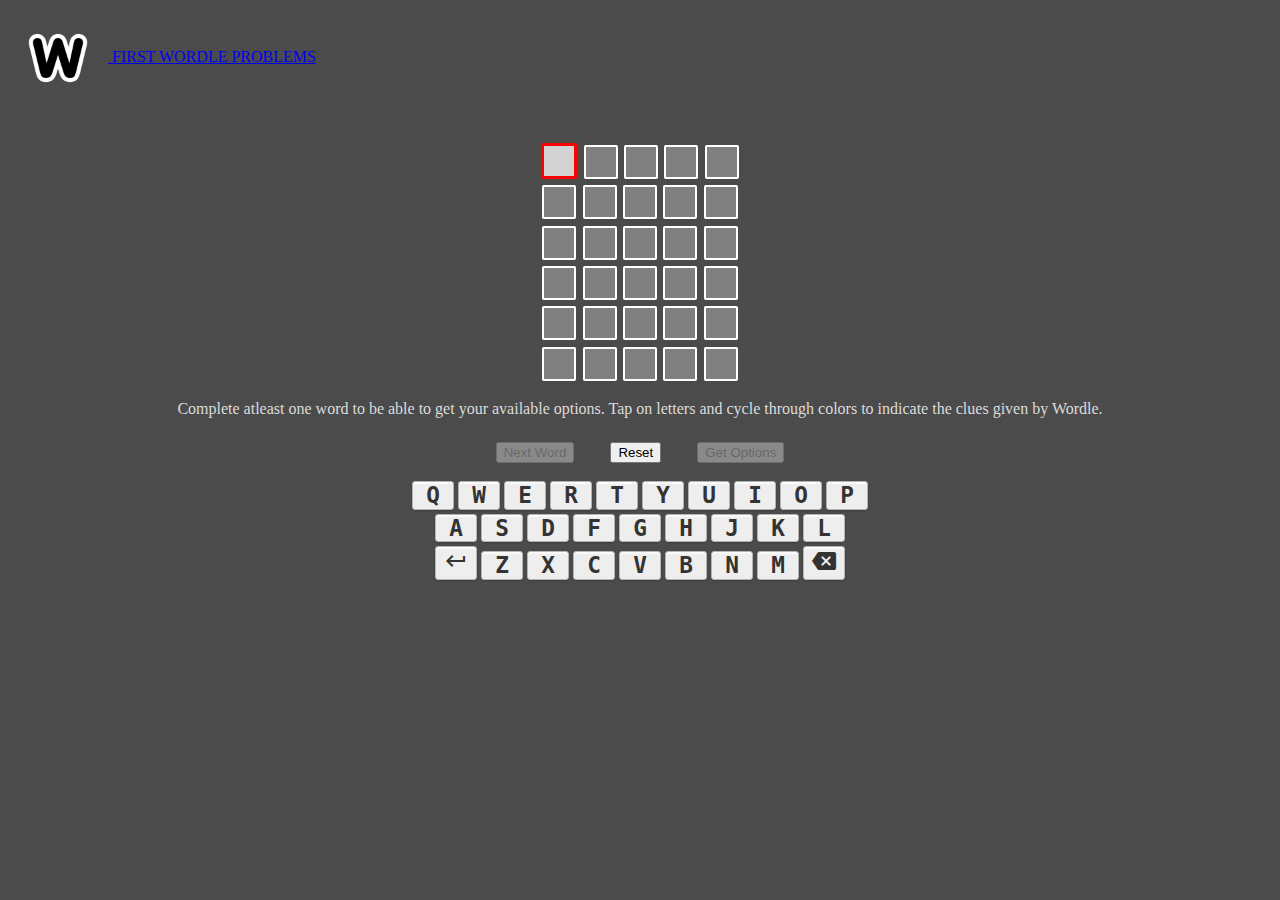
==== index.html @ be529530 "Minor changes" ====
<!DOCTYPE html>
<html lang="en" dir="ltr">

<head>
  <meta charset="utf-8">
  <meta name="viewport" content="width=device-width, initial-scale=1.0">
  <title>FIRST WORDLE PROBLEMS</title>

  <link href="https://fonts.googleapis.com/icon?family=Material+Icons" rel="stylesheet">
  <link rel="stylesheet" href="https://cdnjs.cloudflare.com/ajax/libs/font-awesome/6.1.1/css/all.min.css" integrity="sha512-KfkfwYDsLkIlwQp6LFnl8zNdLGxu9YAA1QvwINks4PhcElQSvqcyVLLD9aMhXd13uQjoXtEKNosOWaZqXgel0g==" crossorigin="anonymous"
    referrerpolicy="no-referrer" />
  <link href="https://cdn.jsdelivr.net/npm/bootstrap@5.1.3/dist/css/bootstrap.min.css" rel="stylesheet" integrity="sha384-1BmE4kWBq78iYhFldvKuhfTAU6auU8tT94WrHftjDbrCEXSU1oBoqyl2QvZ6jIW3" crossorigin="anonymous">
  <link rel="stylesheet" href="./css/styles.css">
  <link rel="icon" href="./assets/mono-w.png">
</head>

<body>
  <nav class="navbar sticky-top navbar-dark bg-dark nav-container">
    <a class="navbar-brand" href="#">
      <img src="./assets/mono-w.png" alt="" class="d-inline-block icon">
      FIRST WORDLE PROBLEMS
    </a>
  </nav>

<!--
  <nav class="navbar navbar-expand-sm sticky-top navbar-dark bg-dark nav-container">
    <div class="container-fluid">
      <img src="./assets/mono-w.png" alt="" class="d-inline-block icon">
      <a class="navbar-brand" href="#">FIRST WORDLE PROBLEMS</a>

      <button class="navbar-toggler" type="button" data-bs-toggle="collapse" data-bs-target="#navbarNav" aria-controls="navbarNav" aria-expanded="false" aria-label="Toggle navigation">
        <span class="navbar-toggler-icon"></span>
      </button>


      <div class="collapse navbar-collapse" id="navbarNav">

        <ul class="navbar-nav ms-auto">
          <li class="nav-item">
            <a class="nav-link active" aria-current="page" href="#">Home</a>
          </li>
          <li class="nav-item">
            <a class="nav-link" href="#">About</a>
          </li>
          <li class="nav-item">
            <a class="nav-link" href="#">Legal</a>
          </li>
          <li class="nav-item">
            <a class="nav-link">Contact Us</a>
          </li>
        </ul>
      </div>

    </div>
  </nav>
  -->

  <div id="word-entry-container">
    <!-- to be populated by javascript -->
  </div>

  <div id="instruction-panel">
    <!-- to be populated by javascript -->
  </div>

  <div id="submit-panel">
    <div class="text-center">
      <span class="d-inline-block" tabindex="0" data-toggle="tooltip" data-placement="bottom" data-delay=10 title="Complete a word to enter next word.">
        <button type="button" class="btn btn-secondary btn-sm btn-light submit-btn" id="next-word">Next Word</button>
      </span>
      <span class="d-inline-block" tabindex="0" data-toggle="tooltip" data-placement="bottom" data-delay=10 title="Complete a word to enter next word.">
        <button type="button" class="btn btn-secondary btn-sm btn-light submit-btn" id="reset-button">Reset</button>
      </span>
      <span class="d-inline-block" tabindex="0" data-toggle="tooltip" data-placement="bottom" data-delay=10 title="Complete a word to get option possibilities.">
        <button type="button" class="btn btn-secondary btn-sm btn-light submit-btn" id="get-options">Get Options</button>
      </span>
    </div>
  </div>

  <div id="keyboard-container">
    <!-- to be populated by javascript -->
  </div>

  <div class="text-center">
    <div class="jumbotron bg-light text-dark" id="answers-panel">
      <h3 class="display-4" id="heading-jumbotron">
        <!-- to be populated by javascript -->
      </h3>
      <div class="container border">
        <div class="row" id="all-answers">
        </div>
      </div>
      <br />
      <a class="btn btn-dark btn-lg" href="#" role="button" id="dismiss-answers-panel">Dismiss and Continue</a>
    </div>
  </div>

  <script src="https://cdn.jsdelivr.net/npm/bootstrap@5.1.3/dist/js/bootstrap.bundle.min.js" integrity="sha384-ka7Sk0Gln4gmtz2MlQnikT1wXgYsOg+OMhuP+IlRH9sENBO0LRn5q+8nbTov4+1p" crossorigin="anonymous"></script>
  <script charset="utf-8" src="./scripts/wordle_guess_list.js"></script>
  <script charset="utf-8" src="./scripts/core.js"></script>
  <script charset="utf-8" src="./scripts/index.js"></script>
  <script charset="utf-8" src="./scripts/keyboard.js"></script>
</body>

</html>
---- css/styles.css ----
body {
  background-color: rgb(75, 75, 75);
}

kbd {
    background-color: #eee;
    border-radius: 3px;
    border: 1px solid #b4b4b4;
    box-shadow: 0 1px 1px rgba(0, 0, 0, .2), 0 2px 0 0 rgba(255, 255, 255, .7) inset;
    color: #333;
    display: inline-block;
    font-size: 1.75em;
    font-weight: 700;
    line-height: 1;
    padding: 2px 4px;
    margin: 2px 2px;
    width: 2rem;
    white-space: nowrap;
   }

.answer-text {
  font-size: 2rem;
  color: black;
}

.icon {
  height: 100px;
  vertical-align: middle;
  /*display: inline-block;*/
}

.nav-container {
  vertical-align: middle;
}

.single-word {
  padding: 0;
}

.submit-btn {
  margin: 1rem;
}

.test {
  height: 1000px;
  background-color: grey;
}

.word-cell {
  height: 30px;
  width: 30px;
  color: black;
  border: 2px solid white;
  border-radius: 5%;
  margin: 0.25% 0.25% 0.25% 0.25%;
  text-align: center;
  vertical-align: bottom;
  font-size: 1rem;
  display: inline-block;
}

.word-cell-state0 {
  color: white;
  background-color: gray;
}

.word-cell-state1 {
  color: black;
  background-color: #ffc40c;
}

.word-cell-state2 {
  color: white;
  background-color: #8bbe1b;
}

.word-cell-selected {
  border: 3px solid red;
  background-color: lightgray;
}

#heading-jumbotron {
  text-align: center;
}

#instruction-panel {
  text-align: center;
  color: gainsboro;
  padding-left: 0;
  padding-right: 0;
  margin: 1rem 5% 0 5%;
}

#keyboard-container{
  text-align: center;
}

#word-entry-container {
  margin-top: 2rem;
  text-align: center;
}

#submit-panel {
  margin-top: 0.5rem;
  text-align: center;
}

#answers-panel {
  border: 1px solid black;
  border-radius: 10px;
  margin: 1rem 0 0 0;
  padding: 1rem 10% 1rem 10%;
  text-align: center;
  display: none;
}

#all-answers {
  text-align: center;
}

.apply-shake {
    animation: shake 0.5s cubic-bezier(.36,.07,.19,.97) both;
}

@keyframes shake {
  0% { transform: translate(0.5px, 0.5px) rotate(0deg); }
  16% { transform: translate(-0.5px, -1px) rotate(-0.5deg); }
  33% { transform: translate(0.5px, -0.5px) rotate(0.5deg); }
  50% { transform: translate(-0.5px, 1px) rotate(-0.5deg); }
  66% { transform: translate(-0.5px, -0.5px) rotate(1deg); }
  83% { transform: translate(0.5px, 1px) rotate(0.5deg); }
  100% { transform: translate(0px, 0px) rotate(0deg); }
}
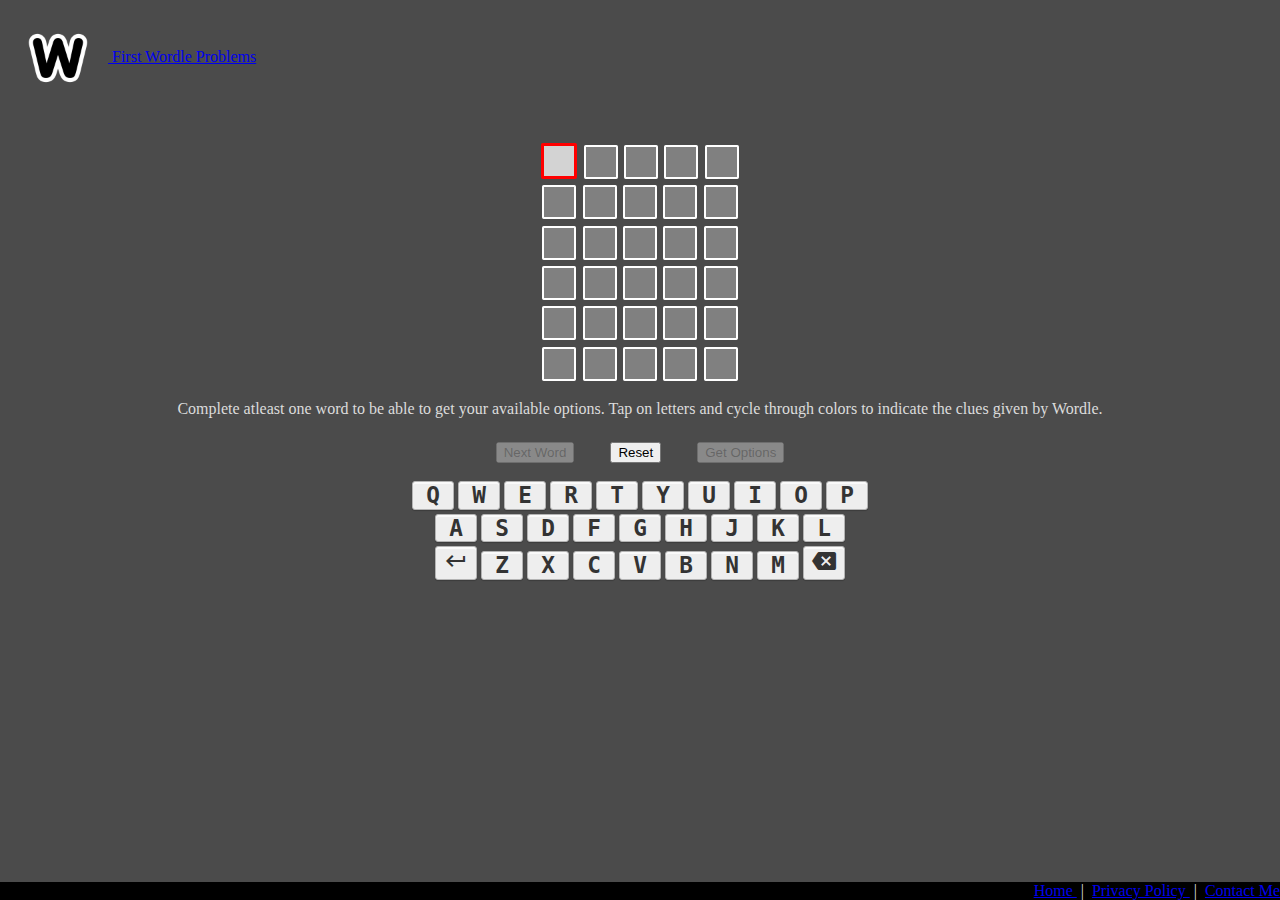
==== commit 63590109: "Big Changes" ====
--- a/index.html
+++ b/index.html
@@ -12,17 +12,42 @@
   <link href="https://cdn.jsdelivr.net/npm/bootstrap@5.1.3/dist/css/bootstrap.min.css" rel="stylesheet" integrity="sha384-1BmE4kWBq78iYhFldvKuhfTAU6auU8tT94WrHftjDbrCEXSU1oBoqyl2QvZ6jIW3" crossorigin="anonymous">
   <link rel="stylesheet" href="./css/styles.css">
   <link rel="icon" href="./assets/mono-w.png">
+
+  <!-- Google Tag Manager -->
+  <script>
+    (function(w, d, s, l, i) {
+      w[l] = w[l] || [];
+      w[l].push({
+        'gtm.start': new Date().getTime(),
+        event: 'gtm.js'
+      });
+      var f = d.getElementsByTagName(s)[0],
+        j = d.createElement(s),
+        dl = l != 'dataLayer' ? '&l=' + l : '';
+      j.async = true;
+      j.src =
+        'https://www.googletagmanager.com/gtm.js?id=' + i + dl;
+      f.parentNode.insertBefore(j, f);
+    })(window, document, 'script', 'dataLayer', 'GTM-MJCVBPQ');
+  </script>
+  <!-- End Google Tag Manager -->
+
+
 </head>
 
 <body>
+  <!-- Google Tag Manager (noscript) -->
+  <noscript><iframe src="https://www.googletagmanager.com/ns.html?id=GTM-MJCVBPQ" height="0" width="0" style="display:none;visibility:hidden"></iframe></noscript>
+  <!-- End Google Tag Manager (noscript) -->
+
   <nav class="navbar sticky-top navbar-dark bg-dark nav-container">
-    <a class="navbar-brand" href="#">
+    <a class="navbar-brand" href="index.html">
       <img src="./assets/mono-w.png" alt="" class="d-inline-block icon">
-      FIRST WORDLE PROBLEMS
+      First Wordle Problems
     </a>
   </nav>
 
-<!--
+  <!--
   <nav class="navbar navbar-expand-sm sticky-top navbar-dark bg-dark nav-container">
     <div class="container-fluid">
       <img src="./assets/mono-w.png" alt="" class="d-inline-block icon">
@@ -95,11 +120,20 @@
     </div>
   </div>
 
+  <div class="footer">
+    <a href="index.html"> Home </a>
+    &nbsp;|&nbsp;
+    <a href="privacy.html"> Privacy Policy </a>
+    &nbsp;|&nbsp;
+    <a href="contactme.html"> Contact Me </a>
+  </div>
+
   <script src="https://cdn.jsdelivr.net/npm/bootstrap@5.1.3/dist/js/bootstrap.bundle.min.js" integrity="sha384-ka7Sk0Gln4gmtz2MlQnikT1wXgYsOg+OMhuP+IlRH9sENBO0LRn5q+8nbTov4+1p" crossorigin="anonymous"></script>
   <script charset="utf-8" src="./scripts/wordle_guess_list.js"></script>
   <script charset="utf-8" src="./scripts/core.js"></script>
   <script charset="utf-8" src="./scripts/index.js"></script>
   <script charset="utf-8" src="./scripts/keyboard.js"></script>
+
 </body>
 
 </html>
--- a/css/styles.css
+++ b/css/styles.css
@@ -21,6 +21,16 @@
 .answer-text {
   font-size: 2rem;
   color: black;
+}
+
+.footer {
+  position: fixed;
+  left: 0;
+  bottom: 0;
+  width: 100%;
+  background-color: black;
+  color: gainsboro;
+  text-align: right;
 }
 
 .icon {
@@ -79,6 +89,14 @@
   background-color: lightgray;
 }
 
+.write-up{
+  background-color: lightgray;
+  color: black;
+  font-family: Garamond;
+  font-size: 1.5rem;
+  padding: 2rem 15%;
+}
+
 #heading-jumbotron {
   text-align: center;
 }
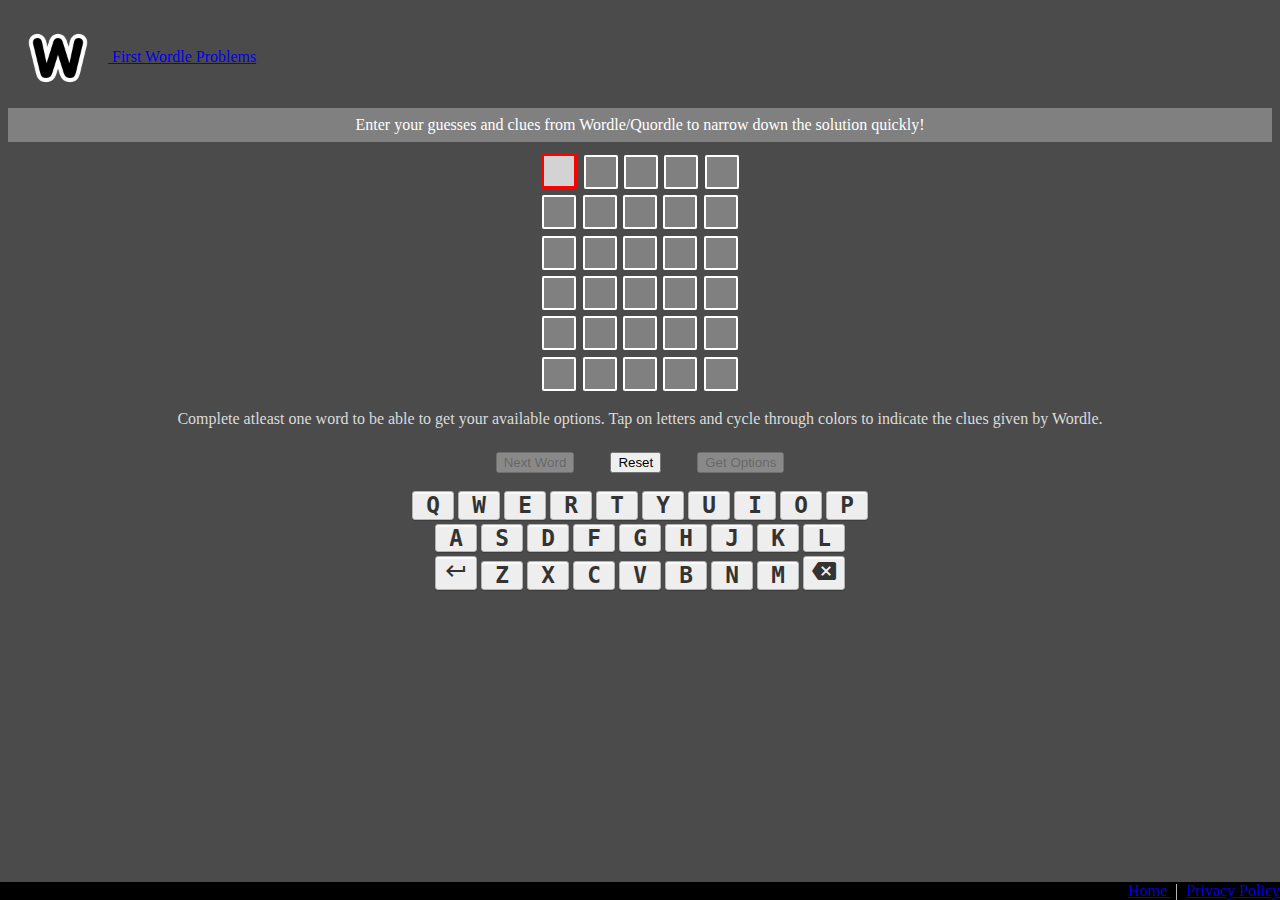
==== commit a316c90f: "Minor UX changes" ====
--- a/index.html
+++ b/index.html
@@ -37,6 +37,7 @@
 
 <body>
   <!-- Google Tag Manager (noscript) -->
+
   <noscript><iframe src="https://www.googletagmanager.com/ns.html?id=GTM-MJCVBPQ" height="0" width="0" style="display:none;visibility:hidden"></iframe></noscript>
   <!-- End Google Tag Manager (noscript) -->
 
@@ -79,6 +80,11 @@
     </div>
   </nav>
   -->
+  <div class="below-navbar">
+    <article>
+      Enter your guesses and clues from Wordle/Quordle to narrow down the solution quickly!
+    </article>
+  </div>
 
   <div id="word-entry-container">
     <!-- to be populated by javascript -->
@@ -124,8 +130,6 @@
     <a href="index.html"> Home </a>
     &nbsp;|&nbsp;
     <a href="privacy.html"> Privacy Policy </a>
-    &nbsp;|&nbsp;
-    <a href="contactme.html"> Contact Me </a>
   </div>
 
   <script src="https://cdn.jsdelivr.net/npm/bootstrap@5.1.3/dist/js/bootstrap.bundle.min.js" integrity="sha384-ka7Sk0Gln4gmtz2MlQnikT1wXgYsOg+OMhuP+IlRH9sENBO0LRn5q+8nbTov4+1p" crossorigin="anonymous"></script>
--- a/css/styles.css
+++ b/css/styles.css
@@ -1,5 +1,6 @@
 body {
   background-color: rgb(75, 75, 75);
+  margin-bottom: 100px;
 }
 
 kbd {
@@ -23,6 +24,20 @@
   color: black;
 }
 
+.below-navbar{
+  background-color: grey;
+  color: white;
+  font-size: 1rem;
+  padding: 0.5rem 10%;
+  text-align: center;
+}
+
+.contact-me-form{
+  background-color: grey;
+  color: white;
+  padding: 0.5rem 10%;
+  text-align: center;
+}
 .footer {
   position: fixed;
   left: 0;
@@ -49,11 +64,6 @@
 
 .submit-btn {
   margin: 1rem;
-}
-
-.test {
-  height: 1000px;
-  background-color: grey;
 }
 
 .word-cell {
@@ -114,7 +124,7 @@
 }
 
 #word-entry-container {
-  margin-top: 2rem;
+  margin-top: 0.5rem;
   text-align: center;
 }
 
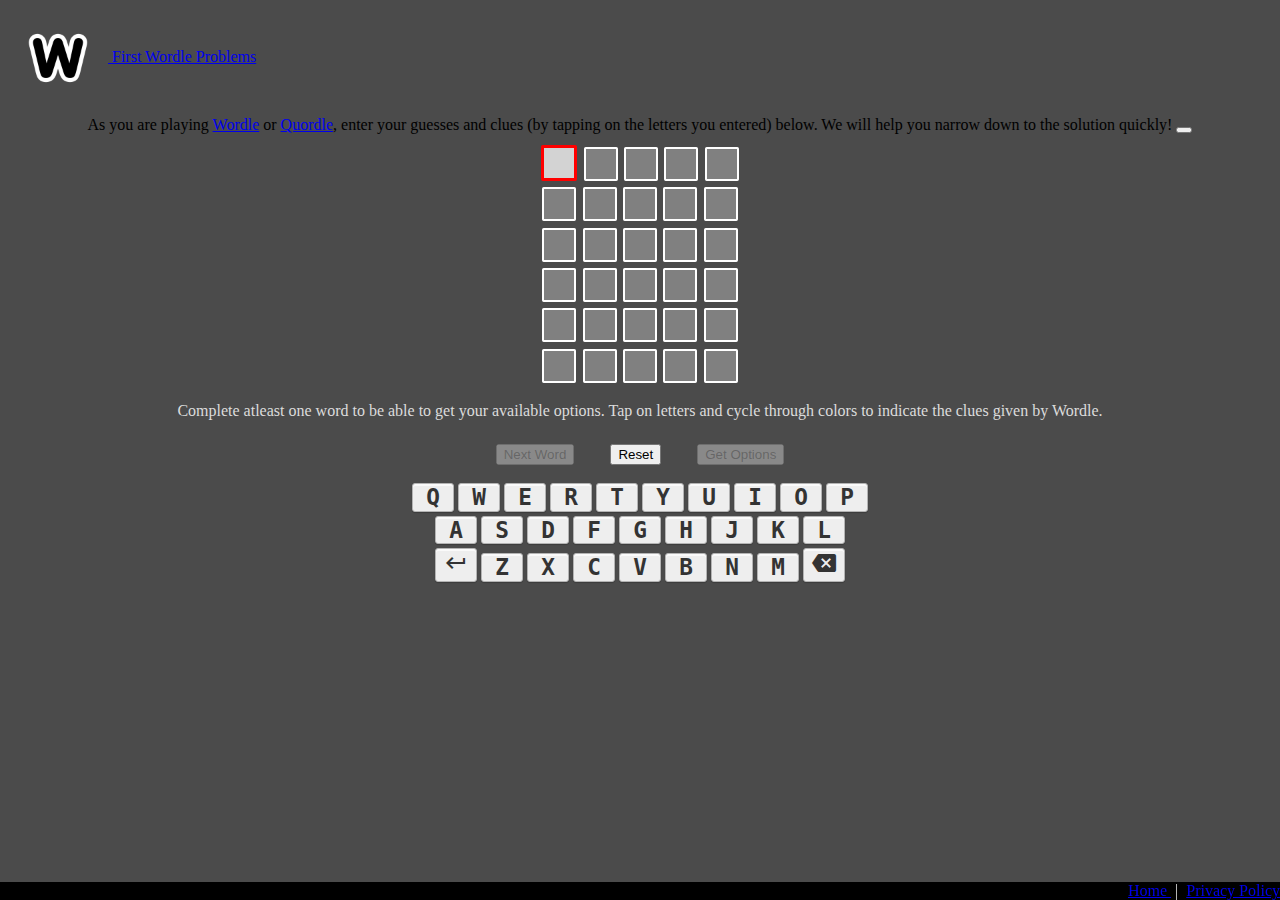
==== commit 198b7183: "Bootstrap Alert Help" ====
--- a/index.html
+++ b/index.html
@@ -48,42 +48,9 @@
     </a>
   </nav>
 
-  <!--
-  <nav class="navbar navbar-expand-sm sticky-top navbar-dark bg-dark nav-container">
-    <div class="container-fluid">
-      <img src="./assets/mono-w.png" alt="" class="d-inline-block icon">
-      <a class="navbar-brand" href="#">FIRST WORDLE PROBLEMS</a>
-
-      <button class="navbar-toggler" type="button" data-bs-toggle="collapse" data-bs-target="#navbarNav" aria-controls="navbarNav" aria-expanded="false" aria-label="Toggle navigation">
-        <span class="navbar-toggler-icon"></span>
-      </button>
-
-
-      <div class="collapse navbar-collapse" id="navbarNav">
-
-        <ul class="navbar-nav ms-auto">
-          <li class="nav-item">
-            <a class="nav-link active" aria-current="page" href="#">Home</a>
-          </li>
-          <li class="nav-item">
-            <a class="nav-link" href="#">About</a>
-          </li>
-          <li class="nav-item">
-            <a class="nav-link" href="#">Legal</a>
-          </li>
-          <li class="nav-item">
-            <a class="nav-link">Contact Us</a>
-          </li>
-        </ul>
-      </div>
-
-    </div>
-  </nav>
-  -->
-  <div class="below-navbar">
-    <article>
-      Enter your guesses and clues from Wordle/Quordle to narrow down the solution quickly!
-    </article>
+  <div class="alert alert-primary alert-dismissible fade show below-navbar" role="alert">
+    As you are playing <a href="https://www.nytimes.com/games/wordle/index.html" target="_blank">Wordle</a> or <a href="https://www.quordle.com" target="_blank">Quordle</a>, enter your guesses and clues (by tapping on the letters you entered) below. We will help you narrow down to the solution quickly!
+    <button type="button" class="btn-close" data-bs-dismiss="alert" aria-label="Close"></button>
   </div>
 
   <div id="word-entry-container">
--- a/css/styles.css
+++ b/css/styles.css
@@ -25,10 +25,8 @@
 }
 
 .below-navbar{
-  background-color: grey;
-  color: white;
   font-size: 1rem;
-  padding: 0.5rem 10%;
+  margin: 0.5rem 5%;
   text-align: center;
 }
 
